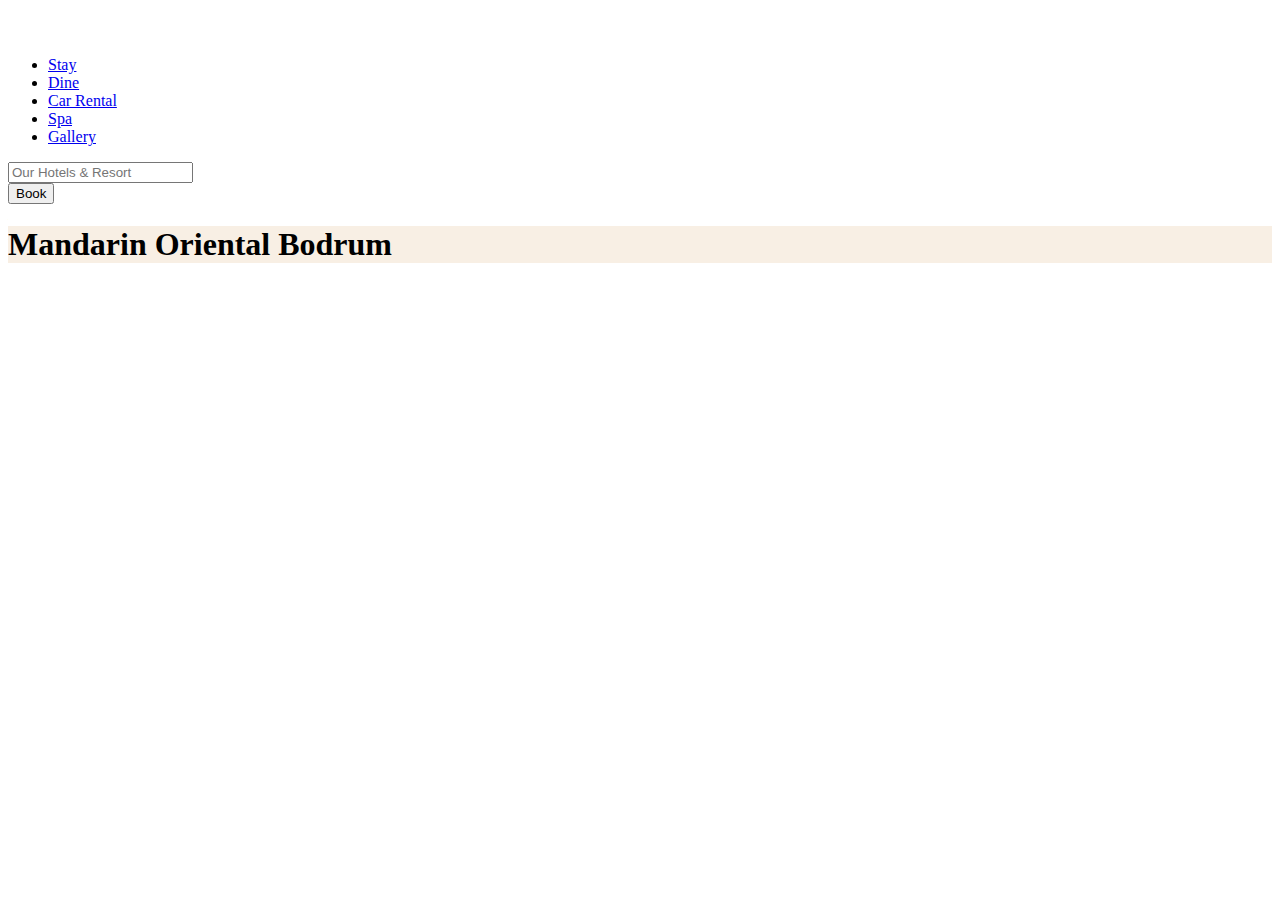
==== index.html @ 6c79181c "add video for home page" ====
<!DOCTYPE html>
<html lang="en">
  <head>
    <title>Title</title>
    <!-- Required meta tags -->
    <meta charset="utf-8" />
    <meta name="viewport" content="width=device-width, initial-scale=1, shrink-to-fit=no" />

    <!-- Bootstrap CSS v5.2.1 -->
    <link
      href="https://cdn.jsdelivr.net/npm/bootstrap@5.3.2/dist/css/bootstrap.min.css"
      rel="stylesheet"
      integrity="sha384-T3c6CoIi6uLrA9TneNEoa7RxnatzjcDSCmG1MXxSR1GAsXEV/Dwwykc2MPK8M2HN"
      crossorigin="anonymous"
    />
  </head>

  <body>
    <header class="p-3 text-bg-dark">
      <div class="container-fluid">
        <div class="d-flex flex-wrap align-items-center justify-content-center justify-content-lg-start">
          <a href="/" class="d-flex align-items-center mb-2 mb-lg-0 text-white text-decoration-none">
            <img src="./images/resort-logo-1.svg" alt="" width="50" />
          </a>
          <ul class="nav col-12 col-lg-auto me-lg-auto mb-2 justify-content-center mb-md-0">
            <li><a href="#" class="nav-link px-2 text-white">Stay</a></li>
            <li><a href="#" class="nav-link px-2 text-white">Dine</a></li>
            <li><a href="#" class="nav-link px-2 text-white">Car Rental</a></li>
            <li><a href="#" class="nav-link px-2 text-white">Spa</a></li>
            <li><a href="#" class="nav-link px-2 text-white">Gallery</a></li>
          </ul>

          <form class="col-12 col-lg-auto mb-3 mb-lg-0 me-lg-3" role="search">
            <input
              type="search"
              class="form-control form-control-dark text-bg-dark"
              placeholder="Our Hotels & Resort"
              aria-label="Search"
            />
          </form>

          <div class="text-end">
            <button type="button" class="btn btn-danger">Book</button>
          </div>
        </div>
      </div>
    </header>
    <main>
        <div class="container-fluid d-flex justify-content-center" style="background-color: rgb(248, 239, 228);">
            <h1>Mandarin Oriental Bodrum</h1>
        </div>
      <section class="home-video">
        <video autoplay="autoplay" muted="muted" loop="loop" playsinline="true" webkit-playsinline="true" style="width: 100%;">
            <source
              src="https://photos.mandarinoriental.com/is/content/MandarinOriental/bodrum-hotel-video-revised-oct22"
              type="video/mp4"
            />
            This video format is not supported by your browser
          </video>
        </section>
        <div class="container "></div>
    
    </main>
    <footer>
      <!-- place footer here -->
    </footer>
    <!-- Bootstrap JavaScript Libraries -->
    <script
      src="https://cdn.jsdelivr.net/npm/@popperjs/core@2.11.8/dist/umd/popper.min.js"
      integrity="sha384-I7E8VVD/ismYTF4hNIPjVp/Zjvgyol6VFvRkX/vR+Vc4jQkC+hVqc2pM8ODewa9r"
      crossorigin="anonymous"
    ></script>

    <script
      src="https://cdn.jsdelivr.net/npm/bootstrap@5.3.2/dist/js/bootstrap.min.js"
      integrity="sha384-BBtl+eGJRgqQAUMxJ7pMwbEyER4l1g+O15P+16Ep7Q9Q+zqX6gSbd85u4mG4QzX+"
      crossorigin="anonymous"
    ></script>
  </body>
</html>
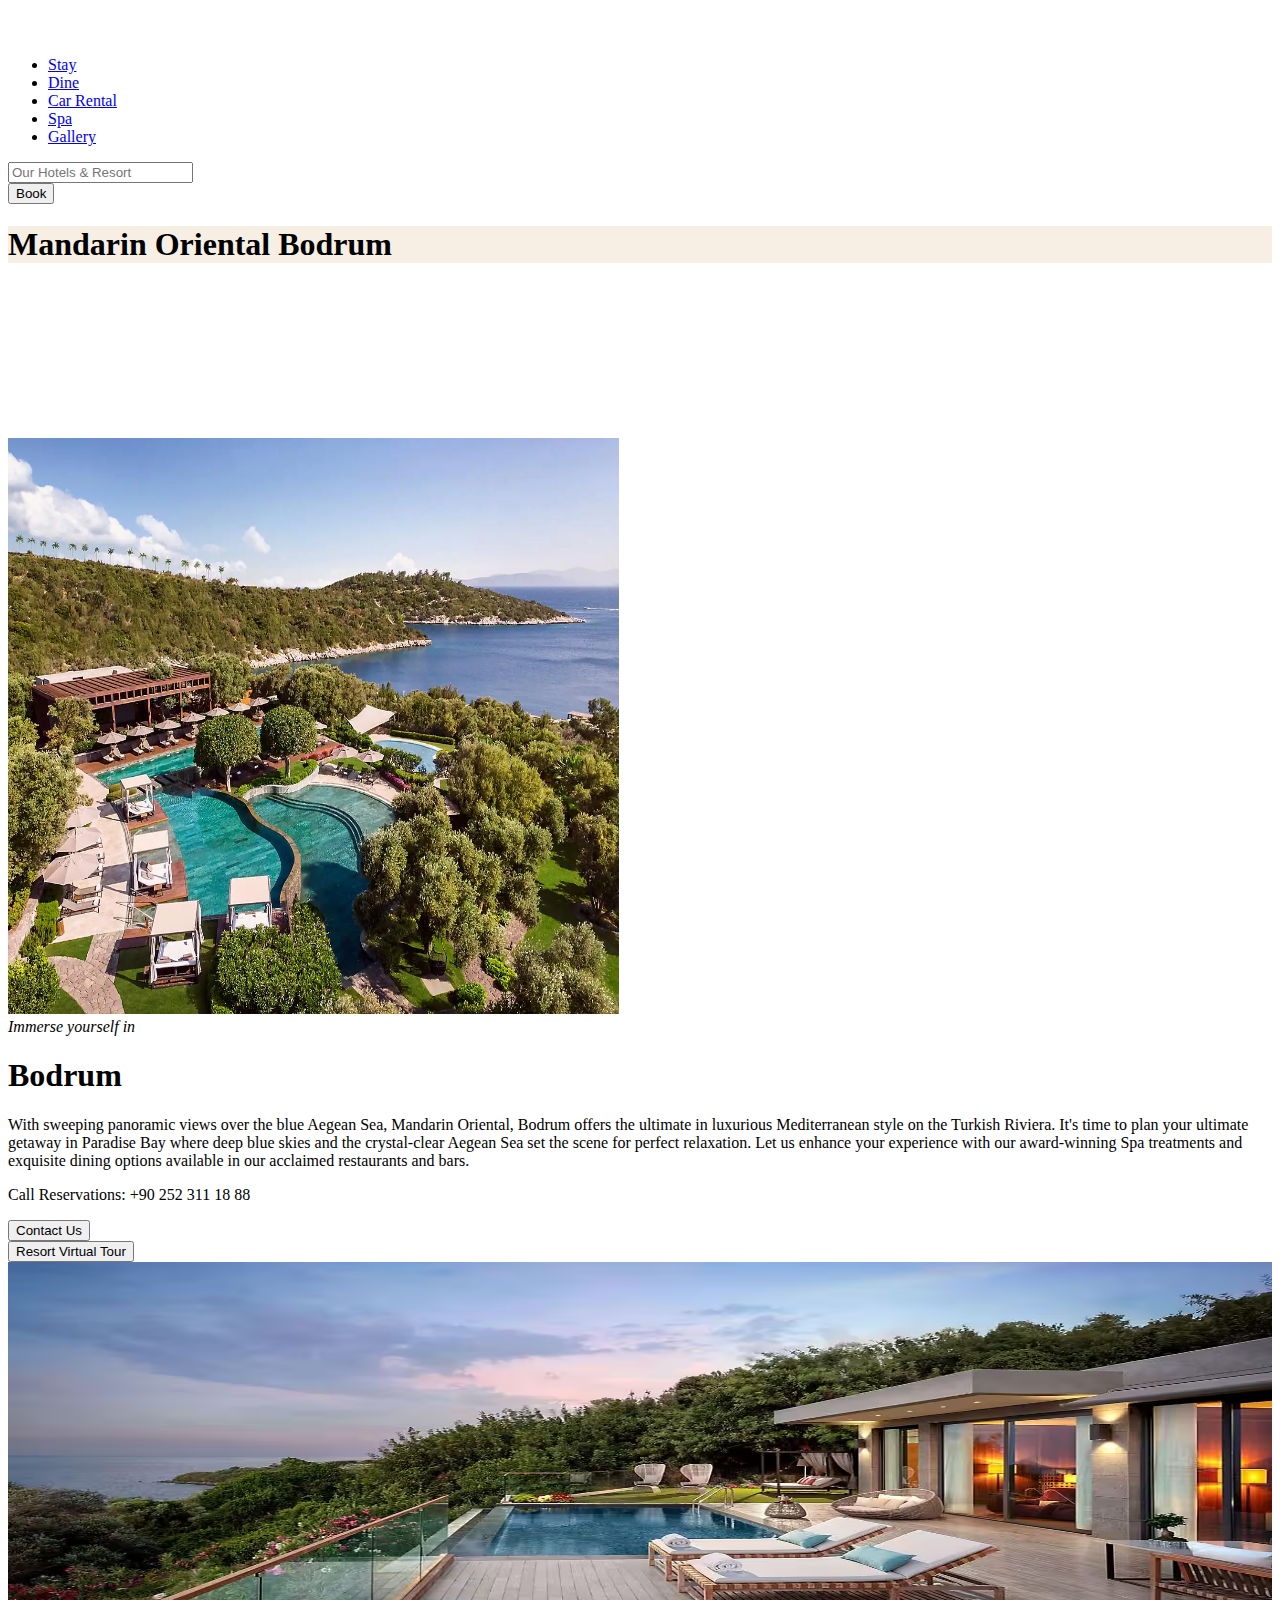
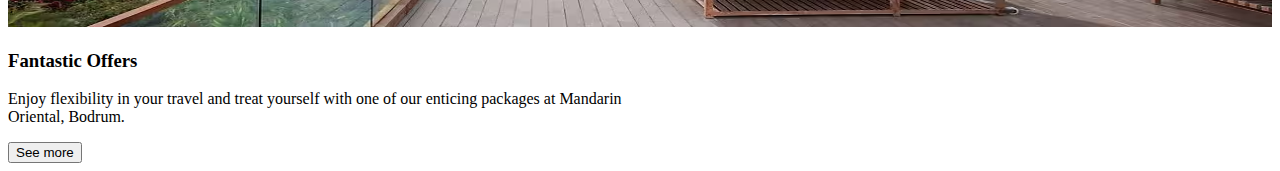
==== commit 4e2a5364: "update home page" ====
--- a/index.html
+++ b/index.html
@@ -46,20 +46,67 @@
       </div>
     </header>
     <main>
-        <div class="container-fluid d-flex justify-content-center" style="background-color: rgb(248, 239, 228);">
-            <h1>Mandarin Oriental Bodrum</h1>
+      <div class="container-fluid d-flex justify-content-center" style="background-color: rgb(248, 239, 228)">
+        <h1>Mandarin Oriental Bodrum</h1>
+      </div>
+      <section class="home-video">
+        <video
+          autoplay="autoplay"
+          muted="muted"
+          loop="loop"
+          playsinline="true"
+          webkit-playsinline="true"
+          style="width: 100%"
+        >
+          <source
+            src="https://photos.mandarinoriental.com/is/content/MandarinOriental/bodrum-hotel-video-revised-oct22"
+            type="video/mp4"
+          />
+          This video format is not supported by your browser
+        </video>
+      </section>
+      <div class="container mt-5">
+        <div class="row">
+          <div class="col">
+            <img src="./images/bodrum-hotel-home-page.webp" alt="" width="611px" height="576"/>
+          </div>
+          <div class="col">
+            <div><em>Immerse yourself in</em></div>
+            <div><h1>Bodrum</h1></div>
+            <div>
+              <p>
+                With sweeping panoramic views over the blue Aegean Sea, Mandarin Oriental, Bodrum offers the ultimate in
+                luxurious Mediterranean style on the Turkish Riviera. It's time to plan your ultimate getaway in
+                Paradise Bay where deep blue skies and the crystal-clear Aegean Sea set the scene for perfect
+                relaxation. Let us enhance your experience with our award-winning Spa treatments and exquisite dining
+                options available in our acclaimed restaurants and bars.
+              </p>
+            </div>
+            <div>
+                <p>Call Reservations: +90 252 311 18 88</p>
+            </div>
+            <div>
+                <button type="button" class="btn btn-dark">Contact Us</button>
+            </div>
+            <div class="mt-2">
+                <button type="button" class="btn btn-dark">Resort Virtual Tour</button>
+            </div>
+          </div>
         </div>
-      <section class="home-video">
-        <video autoplay="autoplay" muted="muted" loop="loop" playsinline="true" webkit-playsinline="true" style="width: 100%;">
-            <source
-              src="https://photos.mandarinoriental.com/is/content/MandarinOriental/bodrum-hotel-video-revised-oct22"
-              type="video/mp4"
-            />
-            This video format is not supported by your browser
-          </video>
-        </section>
-        <div class="container "></div>
-    
+      </div>
+      <div class="container position-relative mt-5">
+        <img src="./images/offer-home-page.avif" height="365" style="width:100%;">
+        <div class="position-absolute top-0 start-1 text-color-w" style="width: 50%;">
+            <div><h3>Fantastic Offers</h3></div>
+            <div><p>
+                Enjoy flexibility in your travel and treat yourself with one of our enticing packages at Mandarin Oriental, Bodrum.
+            </p></div>
+            <div>
+                <button class="btn btn-danger">See more</button>
+            </div>
+        </div>
+        
+      </div>
     </main>
     <footer>
       <!-- place footer here -->
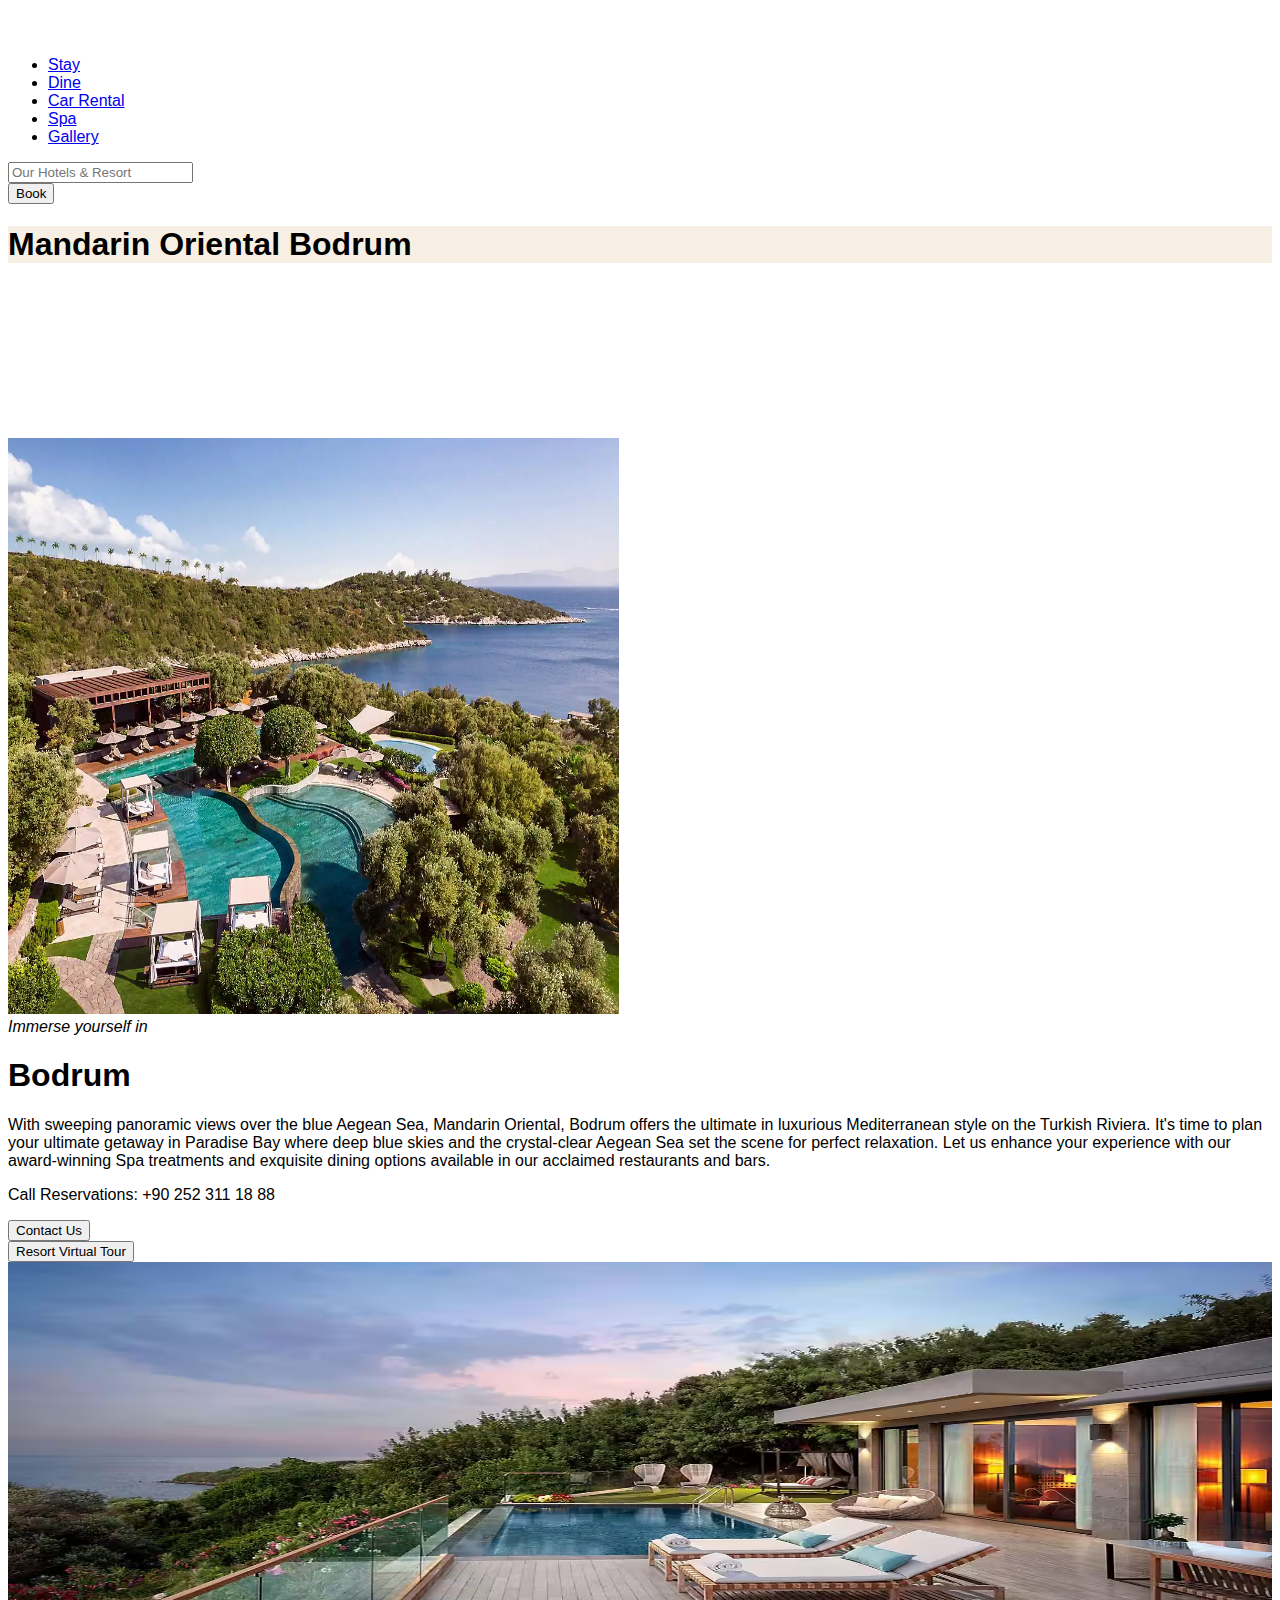
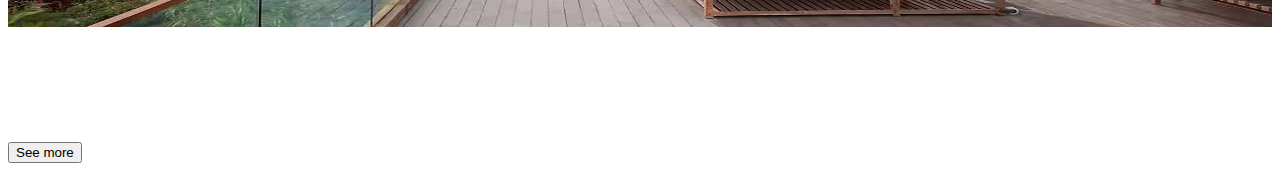
==== commit 54c44bed: "design overnight stay page" ====
--- a/index.html
+++ b/index.html
@@ -13,6 +13,8 @@
       integrity="sha384-T3c6CoIi6uLrA9TneNEoa7RxnatzjcDSCmG1MXxSR1GAsXEV/Dwwykc2MPK8M2HN"
       crossorigin="anonymous"
     />
+
+    <link rel="stylesheet" href="./css/styles.css">
   </head>
 
   <body>
--- a/css/styles.css
+++ b/css/styles.css
@@ -0,0 +1,18 @@
+* {
+    font-family: sans-serif;
+}
+
+.text-color-w {
+    color: white;
+
+}
+
+.room-list li{
+    list-style: none;
+}
+
+.font-p {
+    width: 50%;
+    font-size: 2rem;
+    font-weight: lighter;
+}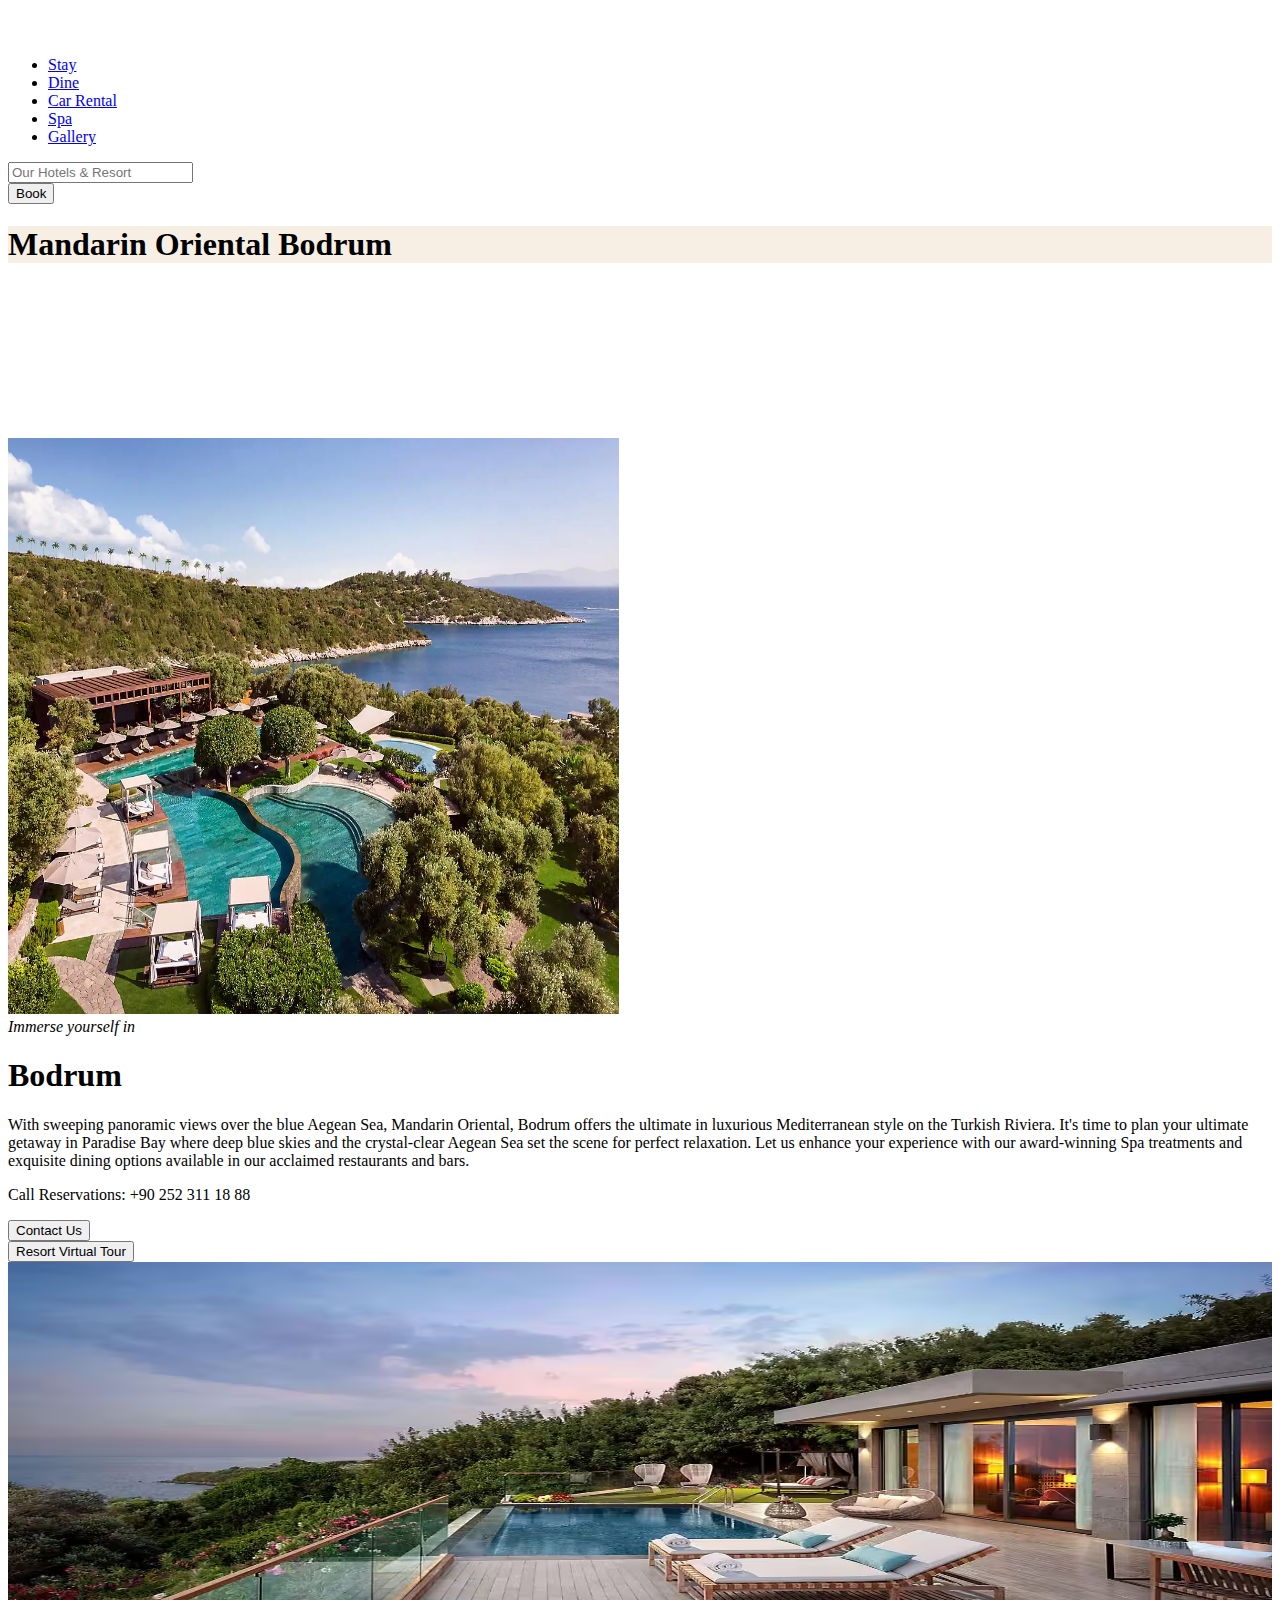
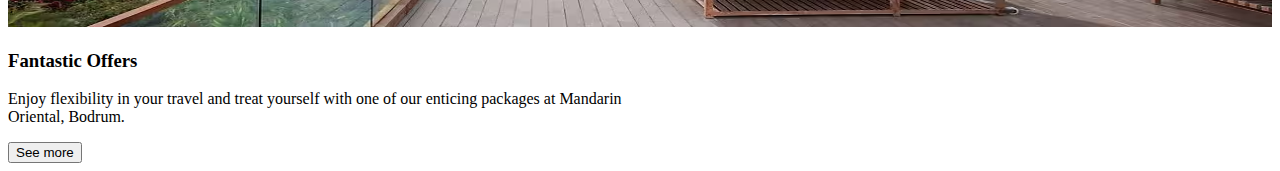
==== commit 8faab85a: "Merge pull request #1 from nedretcelik/home-page" ====
--- a/index.html
+++ b/index.html
@@ -13,8 +13,6 @@
       integrity="sha384-T3c6CoIi6uLrA9TneNEoa7RxnatzjcDSCmG1MXxSR1GAsXEV/Dwwykc2MPK8M2HN"
       crossorigin="anonymous"
     />
-
-    <link rel="stylesheet" href="./css/styles.css">
   </head>
 
   <body>
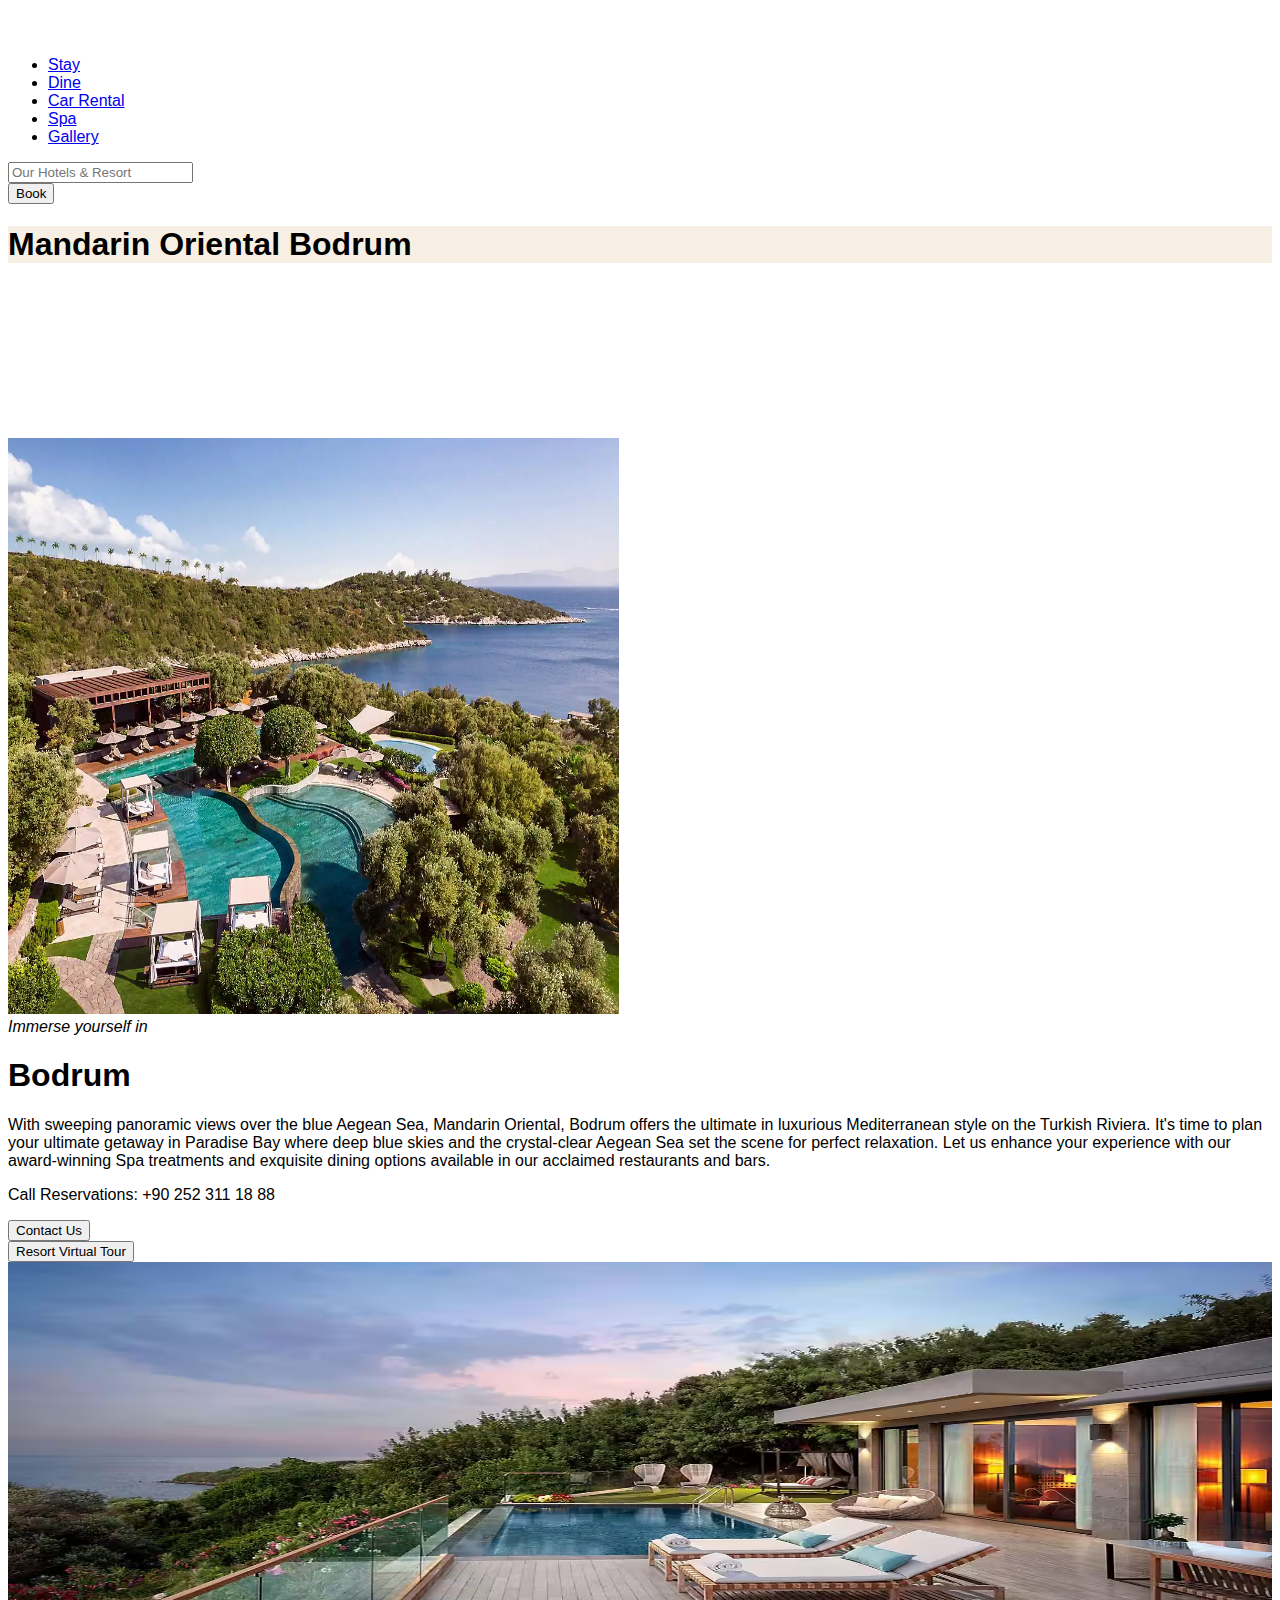
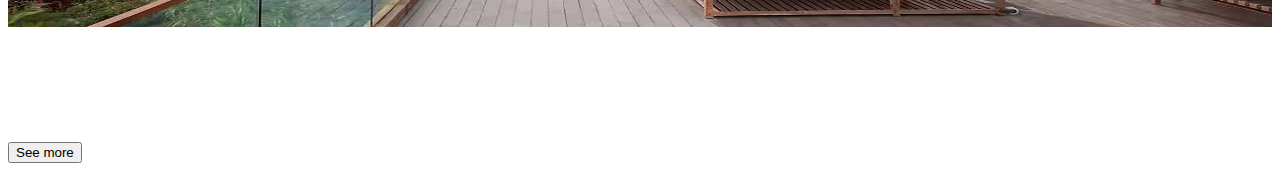
==== commit 34d44799: "Merge pull request #2 from nedretcelik/overnight-stay-page" ====
--- a/index.html
+++ b/index.html
@@ -13,6 +13,8 @@
       integrity="sha384-T3c6CoIi6uLrA9TneNEoa7RxnatzjcDSCmG1MXxSR1GAsXEV/Dwwykc2MPK8M2HN"
       crossorigin="anonymous"
     />
+
+    <link rel="stylesheet" href="./css/styles.css">
   </head>
 
   <body>
--- a/css/styles.css
+++ b/css/styles.css
@@ -0,0 +1,18 @@
+* {
+    font-family: sans-serif;
+}
+
+.text-color-w {
+    color: white;
+
+}
+
+.room-list li{
+    list-style: none;
+}
+
+.font-p {
+    width: 50%;
+    font-size: 2rem;
+    font-weight: lighter;
+}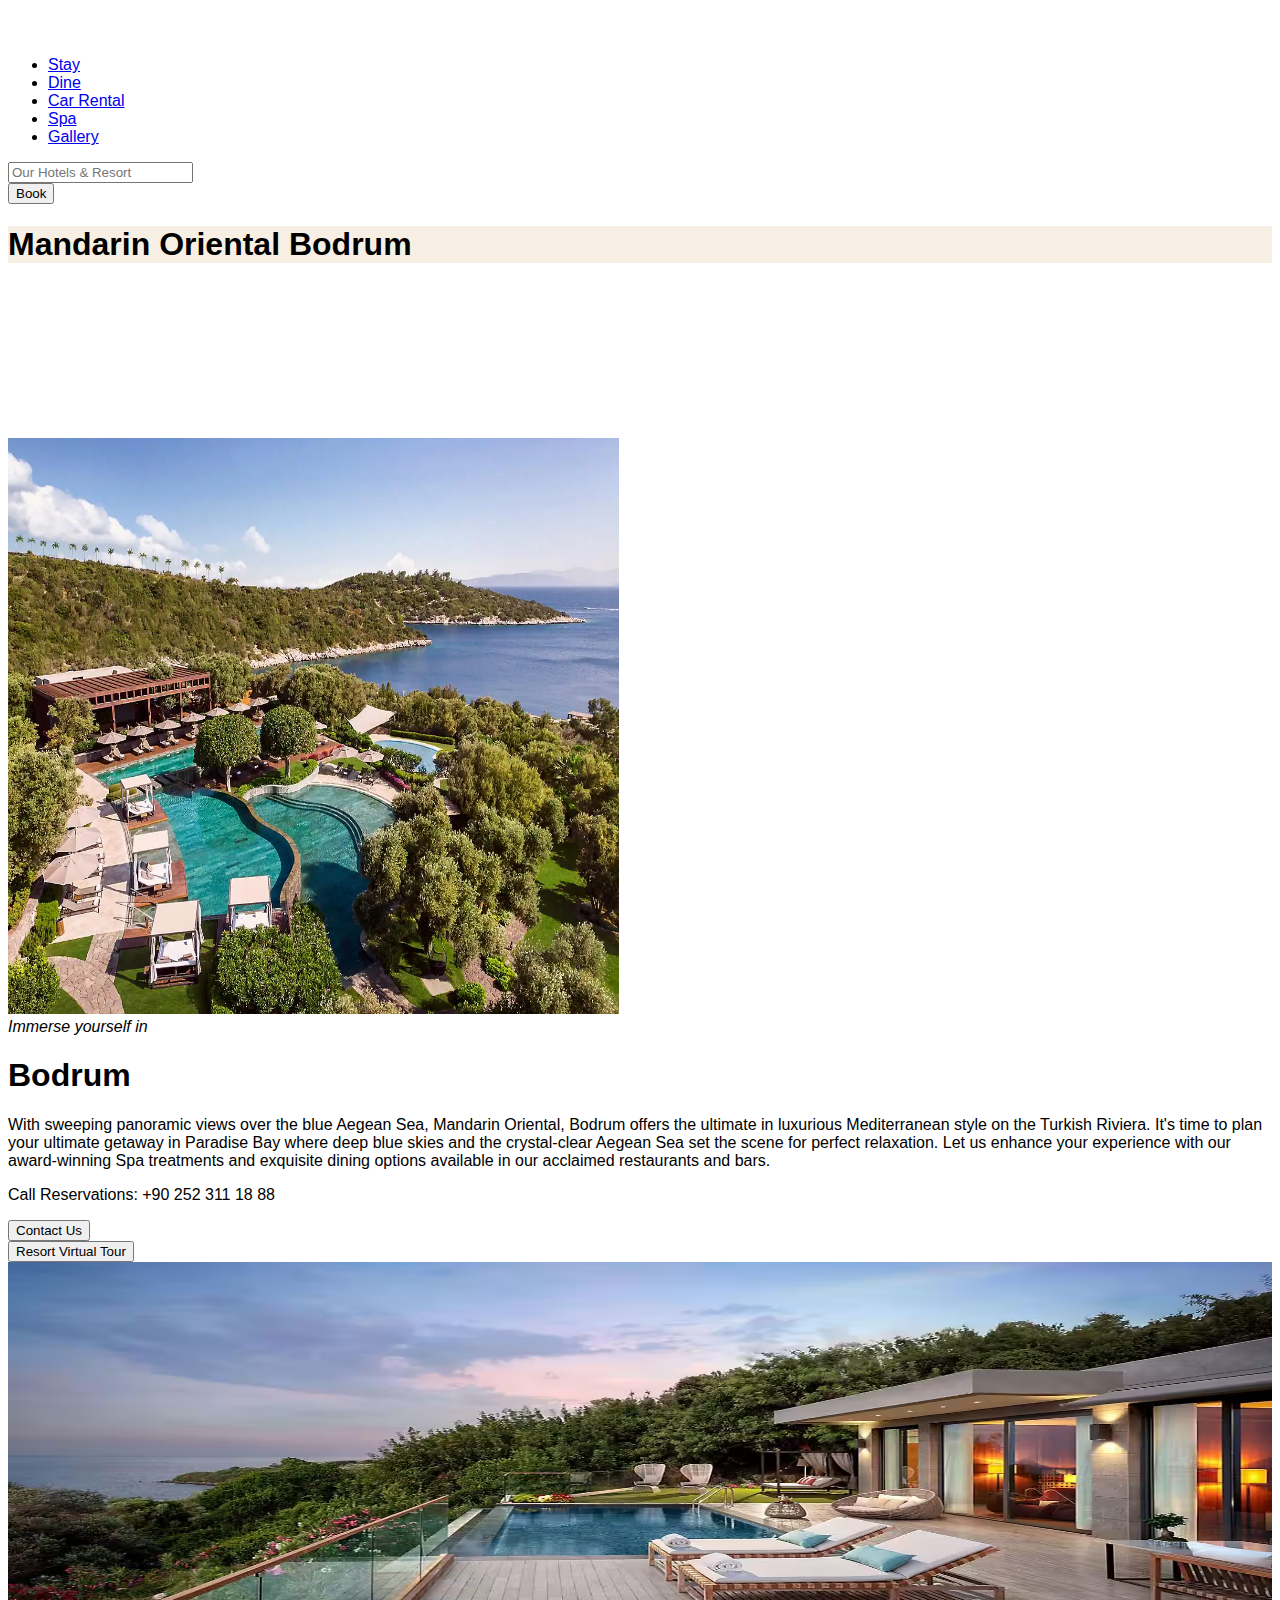
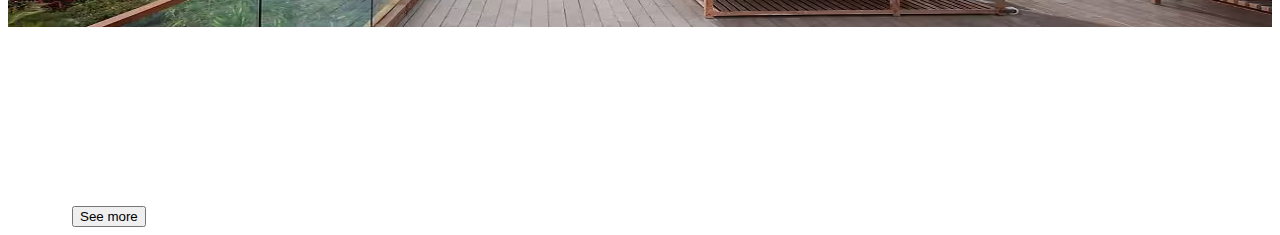
==== commit c364af92: "update styles file and add link nav" ====
--- a/index.html
+++ b/index.html
@@ -25,7 +25,7 @@
             <img src="./images/resort-logo-1.svg" alt="" width="50" />
           </a>
           <ul class="nav col-12 col-lg-auto me-lg-auto mb-2 justify-content-center mb-md-0">
-            <li><a href="#" class="nav-link px-2 text-white">Stay</a></li>
+            <li><a href="./overnight-stay-page.html" class="nav-link px-2 text-white">Stay</a></li>
             <li><a href="#" class="nav-link px-2 text-white">Dine</a></li>
             <li><a href="#" class="nav-link px-2 text-white">Car Rental</a></li>
             <li><a href="#" class="nav-link px-2 text-white">Spa</a></li>
@@ -96,7 +96,7 @@
           </div>
         </div>
       </div>
-      <div class="container position-relative mt-5">
+      <div class="container position-relative mt-5 mb-5">
         <img src="./images/offer-home-page.avif" height="365" style="width:100%;">
         <div class="position-absolute top-0 start-1 text-color-w" style="width: 50%;">
             <div><h3>Fantastic Offers</h3></div>
--- a/css/styles.css
+++ b/css/styles.css
@@ -4,6 +4,8 @@
 
 .text-color-w {
     color: white;
+    padding-top: 4rem;
+    padding-left: 4rem;
 
 }
 
@@ -15,4 +17,18 @@
     width: 50%;
     font-size: 2rem;
     font-weight: lighter;
+}
+
+#messageParagraph {
+    color: green;
+    font-weight: 400;
+}
+
+h3, h5{
+    font-weight: 400;
+}
+
+.border-total-cost {
+    border: 2px solid lightgray;
+    padding: 1rem;
 }